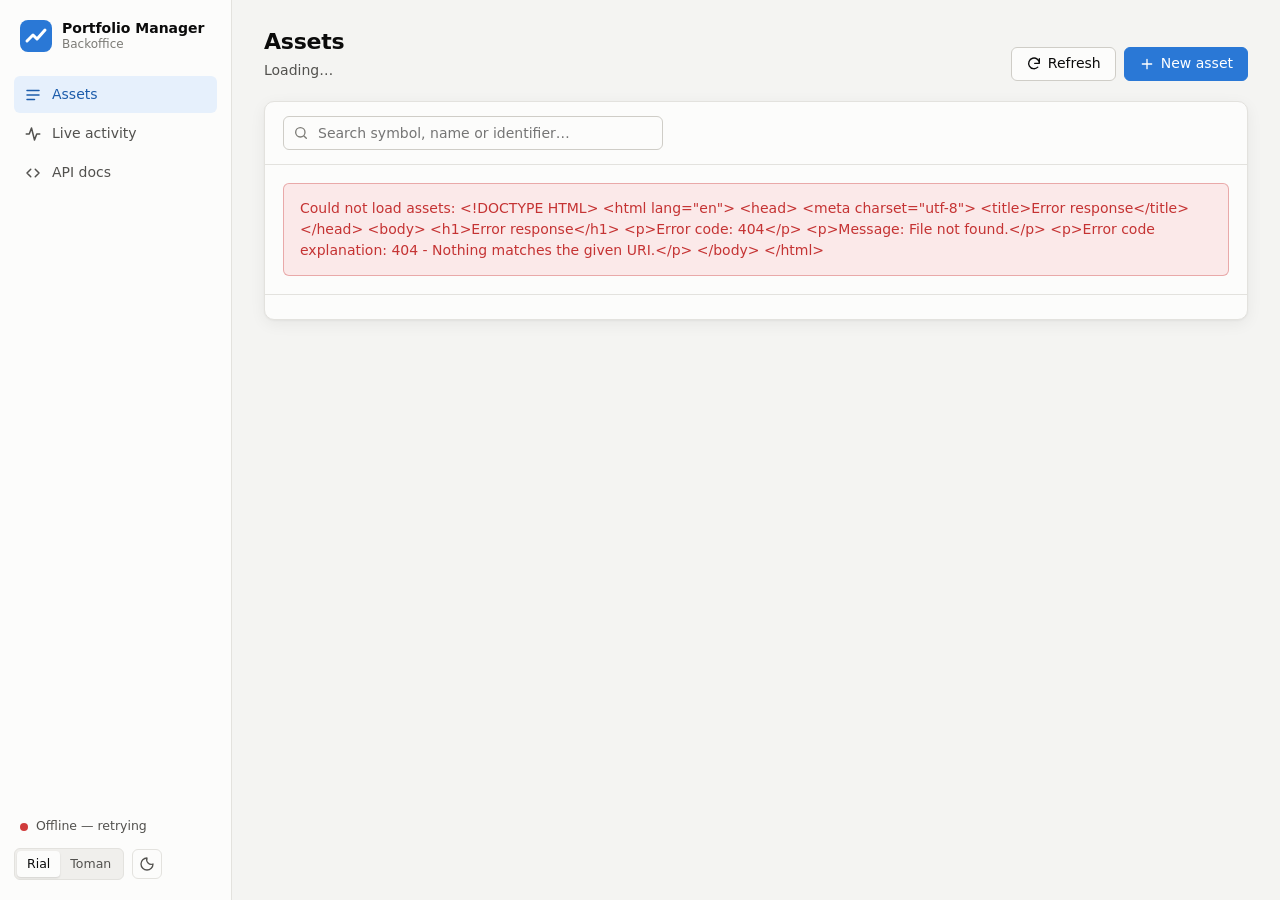
==== wwwroot/index.html @ 0db68439 "add UI" ====
<!doctype html>
<html lang="en">
<head>
  <meta charset="utf-8">
  <meta name="viewport" content="width=device-width, initial-scale=1">
  <title>Portfolio Backoffice</title>
  <meta name="color-scheme" content="light dark">
  <link rel="icon" href="data:image/svg+xml,%3Csvg xmlns='http://www.w3.org/2000/svg' viewBox='0 0 32 32'%3E%3Crect width='32' height='32' rx='8' fill='%232a78d6'/%3E%3Cpath d='M7 21l6-6 4 4 8-9' fill='none' stroke='white' stroke-width='3' stroke-linecap='round' stroke-linejoin='round'/%3E%3C/svg%3E">
  <script>
    // Apply the saved theme before first paint to avoid a flash.
    try { const t = localStorage.getItem('pm.theme'); if (t === 'light' || t === 'dark') document.documentElement.dataset.theme = t; } catch {}
  </script>
  <link rel="stylesheet" href="css/app.css">
  <script type="module" src="js/app.js"></script>
</head>
<body>
  <div class="shell">
    <aside class="sidebar">
      <a class="brand" href="#/assets">
        <span class="brand-mark" aria-hidden="true">
          <svg viewBox="0 0 32 32"><rect width="32" height="32" rx="8"/><path d="M7 21l6-6 4 4 8-9"/></svg>
        </span>
        <span class="brand-text">
          <strong>Portfolio Manager</strong>
          <small>Backoffice</small>
        </span>
      </a>

      <nav class="nav" aria-label="Main">
        <a href="#/assets" data-nav="assets">
          <svg viewBox="0 0 24 24" aria-hidden="true"><path d="M4 6h16M4 12h16M4 18h10"/></svg>
          Assets
        </a>
        <a href="#/activity" data-nav="activity">
          <svg viewBox="0 0 24 24" aria-hidden="true"><path d="M3 12h4l3-8 4 16 3-8h4"/></svg>
          Live activity
          <span class="nav-badge" id="activity-badge" hidden></span>
        </a>
        <a href="swagger" target="_blank" rel="noopener">
          <svg viewBox="0 0 24 24" aria-hidden="true"><path d="M9 7 4 12l5 5M15 7l5 5-5 5"/></svg>
          API docs
        </a>
      </nav>

      <div class="sidebar-footer">
        <div class="conn" id="conn" data-state="connecting" title="Real-time connection">
          <span class="conn-dot" aria-hidden="true"></span>
          <span class="conn-label">Connecting…</span>
        </div>
        <div class="toggles">
          <div class="segmented" role="group" aria-label="Price unit">
            <button type="button" data-unit="IRR">Rial</button>
            <button type="button" data-unit="IRT">Toman</button>
          </div>
          <button type="button" class="icon-btn" id="theme-toggle" aria-label="Toggle theme" title="Toggle theme">
            <svg viewBox="0 0 24 24" aria-hidden="true"><path d="M12 3a9 9 0 1 0 9 9 7 7 0 0 1-9-9z"/></svg>
          </button>
        </div>
      </div>
    </aside>

    <main class="main" id="view" tabindex="-1"></main>
  </div>

  <div class="toasts" id="toasts" role="status" aria-live="polite"></div>
</body>
</html>
---- wwwroot/css/app.css ----
:root {
  color-scheme: light;
  --bg: #f4f4f2;
  --surface: #fcfcfb;
  --surface-2: #f0efec;
  --surface-hover: #f5f5f3;
  --border: #e3e2de;
  --border-strong: #cfcdc7;
  --text: #0b0b0b;
  --text-2: #52514e;
  --text-3: #7c7b76;
  --accent: #2a78d6;
  --accent-hover: #256abf;
  --accent-soft: #e6f0fc;
  --accent-text: #1c5cab;
  --on-accent: #ffffff;
  --danger: #c53333;
  --danger-soft: #fbe9e9;
  --up: #006300;
  --down: #c53333;
  --good: #0ca30c;
  --warning: #fab219;
  --critical: #d03b3b;
  --series-1: #2a78d6;
  --series-2: #eb6834;
  --shadow: 0 1px 2px rgb(0 0 0 / .04), 0 4px 16px rgb(0 0 0 / .06);
  --shadow-lg: 0 8px 40px rgb(0 0 0 / .18);
  --radius: 10px;
  --radius-sm: 6px;
  --font: "Inter", "Vazirmatn", system-ui, -apple-system, "Segoe UI", Tahoma, Roboto, sans-serif;
  --mono: ui-monospace, "Cascadia Mono", "SF Mono", Consolas, "Liberation Mono", monospace;
}

@media (prefers-color-scheme: dark) {
  :root:not([data-theme="light"]) {
    color-scheme: dark;
    --bg: #121211;
    --surface: #1a1a19;
    --surface-2: #232321;
    --surface-hover: #212120;
    --border: #2e2e2b;
    --border-strong: #3f3e3a;
    --text: #ffffff;
    --text-2: #c3c2b7;
    --text-3: #8f8e86;
    --accent: #3987e5;
    --accent-hover: #5598e7;
    --accent-soft: #17283d;
    --accent-text: #86b6ef;
    --danger: #e66767;
    --danger-soft: #3a1d1d;
    --up: #4cc44c;
    --down: #e66767;
    --series-1: #3987e5;
    --series-2: #d95926;
    --shadow: 0 1px 2px rgb(0 0 0 / .3), 0 4px 16px rgb(0 0 0 / .25);
    --shadow-lg: 0 8px 40px rgb(0 0 0 / .5);
  }
}

:root[data-theme="dark"] {
  color-scheme: dark;
  --bg: #121211;
  --surface: #1a1a19;
  --surface-2: #232321;
  --surface-hover: #212120;
  --border: #2e2e2b;
  --border-strong: #3f3e3a;
  --text: #ffffff;
  --text-2: #c3c2b7;
  --text-3: #8f8e86;
  --accent: #3987e5;
  --accent-hover: #5598e7;
  --accent-soft: #17283d;
  --accent-text: #86b6ef;
  --danger: #e66767;
  --danger-soft: #3a1d1d;
  --up: #4cc44c;
  --down: #e66767;
  --series-1: #3987e5;
  --series-2: #d95926;
  --shadow: 0 1px 2px rgb(0 0 0 / .3), 0 4px 16px rgb(0 0 0 / .25);
  --shadow-lg: 0 8px 40px rgb(0 0 0 / .5);
}

*, *::before, *::after { box-sizing: border-box; }

html, body { margin: 0; height: 100%; }

body {
  background: var(--bg);
  color: var(--text);
  font: 14px/1.5 var(--font);
  -webkit-font-smoothing: antialiased;
}

a { color: var(--accent-text); text-decoration: none; }
a:hover { text-decoration: underline; }

button, input, select { font: inherit; color: inherit; }

:focus-visible { outline: 2px solid var(--accent); outline-offset: 2px; }

svg { display: block; }

.num { font-variant-numeric: tabular-nums; white-space: nowrap; }
.mono { font-family: var(--mono); font-size: 12.5px; }
.muted { color: var(--text-2); }
.faint { color: var(--text-3); }
.visually-hidden {
  position: absolute; width: 1px; height: 1px; overflow: hidden;
  clip: rect(0 0 0 0); white-space: nowrap;
}

/* ---------- Shell ---------- */

.shell {
  display: grid;
  grid-template-columns: 232px minmax(0, 1fr);
  min-height: 100vh;
}

.sidebar {
  position: sticky;
  top: 0;
  height: 100vh;
  display: flex;
  flex-direction: column;
  gap: 24px;
  padding: 20px 14px;
  background: var(--surface);
  border-right: 1px solid var(--border);
}

.brand {
  display: flex;
  align-items: center;
  gap: 10px;
  padding: 0 6px;
  color: var(--text);
}
.brand:hover { text-decoration: none; }
.brand-mark svg { width: 32px; height: 32px; }
.brand-mark rect { fill: var(--accent); }
.brand-mark path { fill: none; stroke: #fff; stroke-width: 3; stroke-linecap: round; stroke-linejoin: round; }
.brand-text { display: flex; flex-direction: column; line-height: 1.2; }
.brand-text strong { font-size: 14px; }
.brand-text small { color: var(--text-3); font-size: 12px; }

.nav { display: flex; flex-direction: column; gap: 2px; }
.nav a {
  display: flex;
  align-items: center;
  gap: 10px;
  padding: 8px 10px;
  border-radius: var(--radius-sm);
  color: var(--text-2);
  font-weight: 500;
}
.nav a:hover { background: var(--surface-hover); color: var(--text); text-decoration: none; }
.nav a.active { background: var(--accent-soft); color: var(--accent-text); }
.nav svg { width: 18px; height: 18px; fill: none; stroke: currentColor; stroke-width: 2; stroke-linecap: round; stroke-linejoin: round; }
.nav-badge {
  margin-left: auto;
  min-width: 20px;
  padding: 0 6px;
  border-radius: 10px;
  background: var(--accent);
  color: var(--on-accent);
  font-size: 11px;
  font-weight: 600;
  line-height: 18px;
  text-align: center;
}

.sidebar-footer { margin-top: auto; display: flex; flex-direction: column; gap: 12px; }

.conn {
  display: flex;
  align-items: center;
  gap: 8px;
  padding: 0 6px;
  color: var(--text-2);
  font-size: 12.5px;
}
.conn-dot { width: 8px; height: 8px; border-radius: 50%; background: var(--text-3); flex: none; }
.conn[data-state="open"] .conn-dot { background: var(--good); box-shadow: 0 0 0 3px color-mix(in srgb, var(--good) 22%, transparent); }
.conn[data-state="connecting"] .conn-dot { background: var(--warning); animation: pulse 1.2s ease-in-out infinite; }
.conn[data-state="closed"] .conn-dot { background: var(--critical); }
@keyframes pulse { 50% { opacity: .35; } }

.toggles { display: flex; align-items: center; gap: 8px; }

/* ---------- Controls ---------- */

.btn {
  display: inline-flex;
  align-items: center;
  justify-content: center;
  gap: 6px;
  height: 34px;
  padding: 0 14px;
  border: 1px solid var(--border-strong);
  border-radius: var(--radius-sm);
  background: var(--surface);
  color: var(--text);
  font-weight: 500;
  white-space: nowrap;
  cursor: pointer;
}
.btn:hover { background: var(--surface-hover); }
.btn:disabled { opacity: .55; cursor: default; }
.btn svg { width: 16px; height: 16px; fill: none; stroke: currentColor; stroke-width: 2; stroke-linecap: round; stroke-linejoin: round; }
.btn-primary { background: var(--accent); border-color: var(--accent); color: var(--on-accent); }
.btn-primary:hover { background: var(--accent-hover); border-color: var(--accent-hover); }
.btn-danger { background: var(--danger); border-color: var(--danger); color: #fff; }
.btn-danger:hover { filter: brightness(1.08); background: var(--danger); }
.btn-ghost { border-color: transparent; background: transparent; }
.btn-sm { height: 28px; padding: 0 10px; font-size: 13px; }

.icon-btn {
  display: inline-grid;
  place-items: center;
  width: 30px;
  height: 30px;
  padding: 0;
  border: 1px solid transparent;
  border-radius: var(--radius-sm);
  background: transparent;
  color: var(--text-2);
  cursor: pointer;
}
.icon-btn:hover { background: var(--surface-2); color: var(--text); }
.icon-btn.danger:hover { background: var(--danger-soft); color: var(--danger); }
.icon-btn svg { width: 16px; height: 16px; fill: none; stroke: currentColor; stroke-width: 2; stroke-linecap: round; stroke-linejoin: round; }
.sidebar .icon-btn { border-color: var(--border); }

.segmented {
  display: inline-flex;
  padding: 2px;
  border: 1px solid var(--border);
  border-radius: var(--radius-sm);
  background: var(--surface-2);
}
.segmented button {
  height: 26px;
  padding: 0 10px;
  border: 0;
  border-radius: 4px;
  background: transparent;
  color: var(--text-2);
  font-size: 12.5px;
  font-weight: 500;
  cursor: pointer;
}
.segmented button[aria-pressed="true"] { background: var(--surface); color: var(--text); box-shadow: 0 1px 2px rgb(0 0 0 / .12); }

.input, .field input, .field select {
  width: 100%;
  height: 34px;
  padding: 0 10px;
  border: 1px solid var(--border-strong);
  border-radius: var(--radius-sm);
  background: var(--surface);
}
.input:focus, .field input:focus { outline: 2px solid var(--accent); outline-offset: -1px; border-color: var(--accent); }

.search {
  position: relative;
  flex: 1 1 260px;
  max-width: 380px;
}
.search svg {
  position: absolute; left: 10px; top: 50%; transform: translateY(-50%);
  width: 16px; height: 16px; fill: none; stroke: var(--text-3); stroke-width: 2; stroke-linecap: round;
}
.search .input { padding-left: 34px; }

.chips { display: flex; flex-wrap: wrap; gap: 6px; }
.chip {
  display: inline-flex;
  align-items: center;
  gap: 6px;
  height: 30px;
  padding: 0 12px;
  border: 1px solid var(--border);
  border-radius: 15px;
  background: var(--surface);
  color: var(--text-2);
  font-size: 13px;
  font-weight: 500;
  cursor: pointer;
}
.chip:hover { border-color: var(--border-strong); color: var(--text); }
.chip[aria-pressed="true"] { background: var(--accent-soft); border-color: transparent; color: var(--accent-text); }
.chip .count { color: var(--text-3); font-variant-numeric: tabular-nums; }
.chip[aria-pressed="true"] .count { color: inherit; opacity: .75; }

/* ---------- Page ---------- */

.main { min-width: 0; padding: 28px 32px 48px; outline: none; }

.page { max-width: 1240px; margin: 0 auto; display: flex; flex-direction: column; gap: 20px; }

.page-head { display: flex; align-items: flex-end; justify-content: space-between; gap: 16px; flex-wrap: wrap; }
.page-head h1 { margin: 0; font-size: 22px; line-height: 1.25; letter-spacing: -.01em; }
.page-head .sub { margin: 4px 0 0; color: var(--text-2); }
.page-actions { display: flex; gap: 8px; flex-wrap: wrap; }

.crumbs { display: flex; gap: 6px; align-items: center; color: var(--text-3); font-size: 13px; margin-bottom: 6px; }
.crumbs a { color: var(--text-2); }

.card {
  background: var(--surface);
  border: 1px solid var(--border);
  border-radius: var(--radius);
  box-shadow: var(--shadow);
}
.card-head {
  display: flex;
  align-items: center;
  justify-content: space-between;
  gap: 12px;
  flex-wrap: wrap;
  padding: 14px 18px;
  border-bottom: 1px solid var(--border);
}
.card-head h2 { margin: 0; font-size: 15px; }
.card-body { padding: 18px; }

.toolbar { display: flex; align-items: center; gap: 12px; flex-wrap: wrap; }

/* ---------- Table ---------- */

.table-wrap { overflow-x: auto; }
table { width: 100%; border-collapse: collapse; }
th, td { padding: 10px 14px; text-align: left; border-bottom: 1px solid var(--border); vertical-align: middle; }
th {
  position: sticky; top: 0;
  background: var(--surface);
  color: var(--text-3);
  font-size: 12px;
  font-weight: 600;
  text-transform: uppercase;
  letter-spacing: .04em;
  white-space: nowrap;
}
th.r, td.r { text-align: right; }
tbody tr:hover { background: var(--surface-hover); }
tbody tr:last-child td { border-bottom: 0; }
td.actions { width: 1%; white-space: nowrap; text-align: right; }
td.actions .icon-btn { opacity: .6; }
tr:hover td.actions .icon-btn, td.actions .icon-btn:focus-visible { opacity: 1; }
th button.sort {
  all: unset;
  cursor: pointer;
  display: inline-flex;
  align-items: center;
  gap: 4px;
}
th button.sort:hover { color: var(--text); }
th button.sort:focus-visible { outline: 2px solid var(--accent); outline-offset: 2px; }
th[aria-sort] { color: var(--text); }

.sym { font-weight: 600; color: var(--text); }
.name { max-width: 340px; overflow: hidden; text-overflow: ellipsis; white-space: nowrap; }

.badge {
  display: inline-flex;
  align-items: center;
  height: 22px;
  padding: 0 8px;
  border-radius: 11px;
  background: var(--surface-2);
  color: var(--text-2);
  font-size: 12px;
  font-weight: 500;
  white-space: nowrap;
}

.flash { animation: flash 1.4s ease-out; }
@keyframes flash { 0% { background: var(--accent-soft); } 100% { background: transparent; } }

.delta { font-weight: 500; }
.delta.up { color: var(--up); }
.delta.down { color: var(--down); }

.pager {
  display: flex;
  align-items: center;
  justify-content: space-between;
  gap: 12px;
  padding: 12px 18px;
  border-top: 1px solid var(--border);
  color: var(--text-2);
  font-size: 13px;
}
.pager .btns { display: flex; gap: 6px; }

.empty {
  padding: 48px 20px;
  text-align: center;
  color: var(--text-2);
}
.empty strong { display: block; color: var(--text); font-size: 15px; margin-bottom: 4px; }

.skeleton { padding: 48px; text-align: center; color: var(--text-3); }

.error-box {
  padding: 14px 16px;
  border: 1px solid color-mix(in srgb, var(--danger) 35%, transparent);
  border-radius: var(--radius-sm);
  background: var(--danger-soft);
  color: var(--danger);
}

/* ---------- Asset detail ---------- */

.asset-title { display: flex; align-items: center; gap: 10px; flex-wrap: wrap; }
.asset-title .name-fa { font-size: 15px; color: var(--text-2); font-weight: 400; }

.stats {
  display: grid;
  grid-template-columns: repeat(auto-fit, minmax(180px, 1fr));
  overflow: hidden;
}
/* Dividers drawn by each tile, so a partly filled last row leaves no gray gap. */
.stat { padding: 16px 18px; box-shadow: 1px 0 0 var(--border), 0 1px 0 var(--border); }
.stat .label { color: var(--text-3); font-size: 12px; font-weight: 600; text-transform: uppercase; letter-spacing: .04em; }
.stat .value { margin-top: 4px; font-size: 22px; font-weight: 600; letter-spacing: -.01em; }
.stat .value small { font-size: 13px; font-weight: 500; color: var(--text-3); margin-left: 4px; }
.stat .meta { margin-top: 2px; font-size: 13px; color: var(--text-2); }

.meta-list { display: grid; grid-template-columns: max-content 1fr; gap: 6px 16px; margin: 0; font-size: 13px; }
.meta-list dt { color: var(--text-3); }
.meta-list dd { margin: 0; }

/* ---------- Chart ---------- */

.chart { position: relative; height: 280px; touch-action: pan-y; }
.chart svg { width: 100%; height: 100%; overflow: visible; }
.chart .grid line { stroke: var(--border); stroke-width: 1; }
.chart .axis text { fill: var(--text-3); font-size: 11px; font-variant-numeric: tabular-nums; }
.chart .line { fill: none; stroke-width: 2; stroke-linejoin: round; stroke-linecap: round; }
.chart .area { opacity: .08; }
.chart .crosshair { stroke: var(--text-3); stroke-width: 1; stroke-dasharray: 3 3; }
.chart .dot { stroke: var(--surface); stroke-width: 2; }
.chart:focus-visible { outline: 2px solid var(--accent); outline-offset: 4px; border-radius: 4px; }

.legend { display: flex; gap: 16px; font-size: 13px; color: var(--text-2); }
.legend span { display: inline-flex; align-items: center; gap: 6px; }
.legend i { width: 14px; height: 2px; border-radius: 1px; }

.tooltip {
  position: absolute;
  top: 0;
  z-index: 2;
  min-width: 150px;
  padding: 8px 10px;
  border: 1px solid var(--border);
  border-radius: var(--radius-sm);
  background: var(--surface);
  box-shadow: var(--shadow);
  font-size: 12.5px;
  pointer-events: none;
}
.tooltip .t-date { color: var(--text-2); margin-bottom: 4px; }
.tooltip .t-row { display: flex; align-items: center; gap: 8px; }
.tooltip .t-row i { width: 12px; height: 2px; border-radius: 1px; flex: none; }
.tooltip .t-row strong { font-variant-numeric: tabular-nums; }
.tooltip .t-row span { color: var(--text-3); margin-left: auto; padding-left: 10px; }

/* ---------- Activity ---------- */

.feed { list-style: none; margin: 0; padding: 0; }
.feed li {
  display: grid;
  grid-template-columns: 76px 120px minmax(0, 1fr) auto;
  align-items: center;
  gap: 12px;
  padding: 9px 18px;
  border-bottom: 1px solid var(--border);
  font-size: 13px;
}
.feed li:last-child { border-bottom: 0; }
.feed .time { color: var(--text-3); font-variant-numeric: tabular-nums; }
.feed .what { overflow: hidden; text-overflow: ellipsis; white-space: nowrap; }
.badge.ev-asset { background: var(--accent-soft); color: var(--accent-text); }
.badge.ev-created { background: color-mix(in srgb, var(--good) 14%, transparent); color: var(--up); }

/* ---------- Dialog ---------- */

dialog {
  width: min(480px, calc(100vw - 32px));
  padding: 0;
  border: 1px solid var(--border);
  border-radius: 12px;
  background: var(--surface);
  color: var(--text);
  box-shadow: var(--shadow-lg);
}
dialog::backdrop { background: rgb(0 0 0 / .4); }
dialog form { margin: 0; }
.dialog-head { display: flex; align-items: center; justify-content: space-between; padding: 16px 20px 0; }
.dialog-head h2 { margin: 0; font-size: 16px; }
.dialog-body { padding: 16px 20px; display: flex; flex-direction: column; gap: 14px; }
.dialog-body p { margin: 0; color: var(--text-2); }
.dialog-foot { display: flex; justify-content: flex-end; gap: 8px; padding: 14px 20px; border-top: 1px solid var(--border); background: var(--surface-2); border-radius: 0 0 12px 12px; }

.field { display: flex; flex-direction: column; gap: 5px; }
.field label { font-size: 13px; font-weight: 500; }
.field .hint { font-size: 12px; color: var(--text-3); }
.field-row { display: grid; grid-template-columns: 1fr 1fr; gap: 12px; }
.form-error { font-size: 13px; }

/* ---------- Toasts ---------- */

.toasts {
  position: fixed;
  right: 16px;
  bottom: 16px;
  z-index: 50;
  display: flex;
  flex-direction: column;
  gap: 8px;
  max-width: calc(100vw - 32px);
}
.toast {
  display: flex;
  align-items: center;
  gap: 10px;
  min-width: 240px;
  max-width: 420px;
  padding: 10px 14px;
  border: 1px solid var(--border);
  border-left: 3px solid var(--good);
  border-radius: var(--radius-sm);
  background: var(--surface);
  box-shadow: var(--shadow-lg);
  animation: toast-in .18s ease-out;
}
.toast.error { border-left-color: var(--critical); }
@keyframes toast-in { from { transform: translateY(8px); opacity: 0; } }

/* ---------- Responsive ---------- */

@media (max-width: 860px) {
  .shell { grid-template-columns: 1fr; }
  .sidebar {
    position: sticky;
    z-index: 10;
    height: auto;
    flex-direction: row;
    flex-wrap: wrap;
    align-items: center;
    gap: 8px 12px;
    padding: 10px 16px;
    border-right: 0;
    border-bottom: 1px solid var(--border);
  }
  .brand-text small { display: none; }
  .nav { flex-direction: row; order: 3; width: 100%; overflow-x: auto; }
  .nav a { padding: 6px 10px; white-space: nowrap; }
  .sidebar-footer { margin: 0 0 0 auto; flex-direction: row; align-items: center; }
  .conn-label { display: none; }
  .main { padding: 20px 16px 40px; }
  .field-row { grid-template-columns: 1fr; }
  .feed li { grid-template-columns: minmax(0, 1fr) auto; gap: 2px 12px; padding: 9px 16px; }
  .feed li .time { grid-column: 1; grid-row: 1; }
  .feed li > span:nth-child(2) { grid-column: 2; grid-row: 1; justify-self: end; }
  .feed li .what { grid-column: 1; grid-row: 2; }
  .feed li .val { grid-column: 2; grid-row: 2; justify-self: end; }
  .hide-sm { display: none; }
  th, td { padding: 10px; }
  .name { max-width: 140px; }
  .stats { grid-template-columns: repeat(2, minmax(0, 1fr)); }
  .stat { padding: 12px 14px; }
  .stat .value { font-size: 18px; }
}
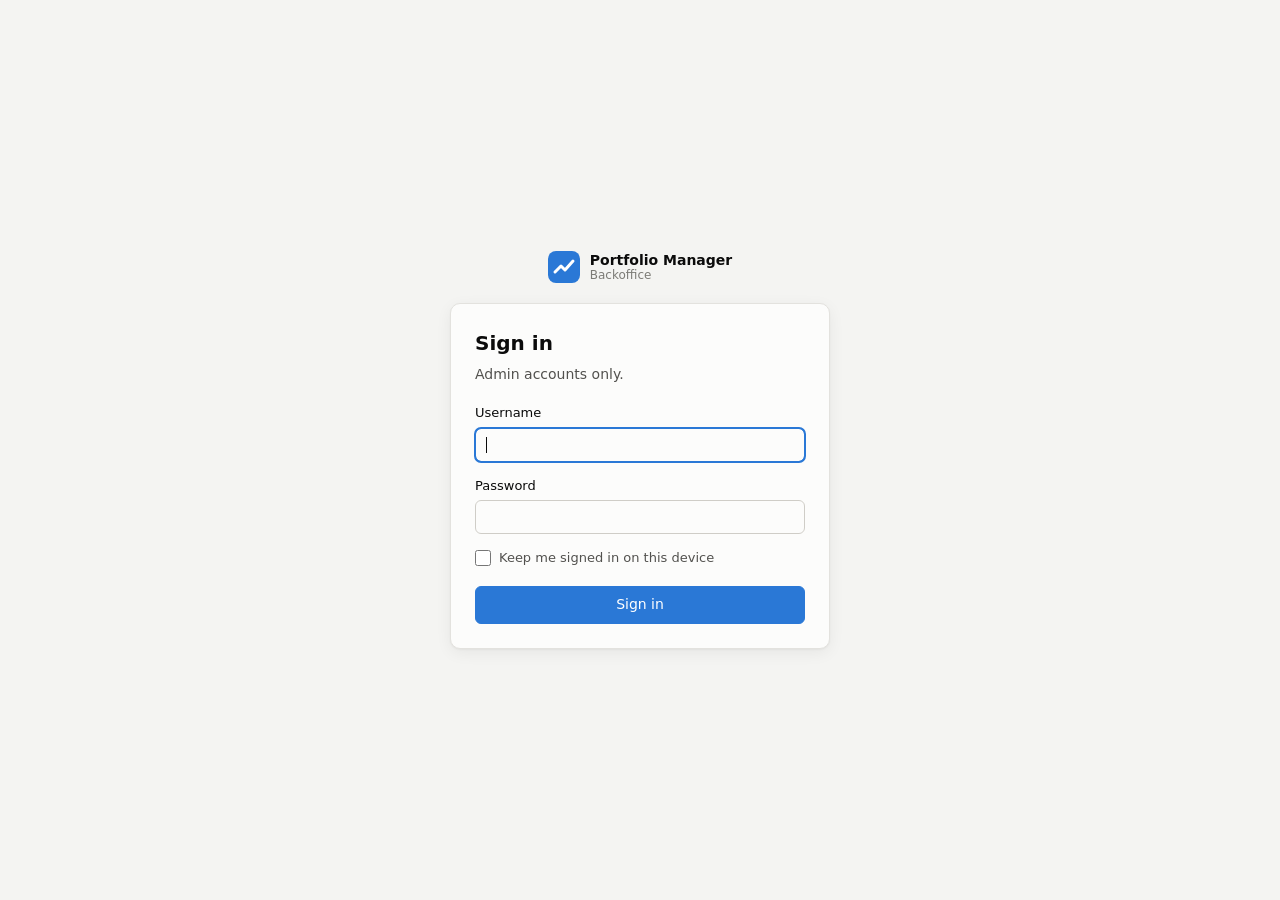
==== commit b017ff3e: "Add admin login, API authentication and rate limiting - Users table with hashed passwords and two ro" ====
--- a/wwwroot/index.html
+++ b/wwwroot/index.html
@@ -36,6 +36,10 @@
           Live activity
           <span class="nav-badge" id="activity-badge" hidden></span>
         </a>
+        <a href="#/users" data-nav="users">
+          <svg viewBox="0 0 24 24" aria-hidden="true"><path d="M16 20v-1a4 4 0 0 0-4-4H6a4 4 0 0 0-4 4v1M9 11a4 4 0 1 0 0-8 4 4 0 0 0 0 8zM22 20v-1a4 4 0 0 0-3-3.9M16 3.1a4 4 0 0 1 0 7.8"/></svg>
+          Users
+        </a>
         <a href="swagger" target="_blank" rel="noopener">
           <svg viewBox="0 0 24 24" aria-hidden="true"><path d="M9 7 4 12l5 5M15 7l5 5-5 5"/></svg>
           API docs
@@ -56,6 +60,12 @@
             <svg viewBox="0 0 24 24" aria-hidden="true"><path d="M12 3a9 9 0 1 0 9 9 7 7 0 0 1-9-9z"/></svg>
           </button>
         </div>
+        <div class="user-box" id="user-box" hidden>
+          <span class="avatar" id="user-avatar" aria-hidden="true"></span>
+          <span class="user-name" id="user-name"></span>
+          <button type="button" class="icon-btn" id="change-password" aria-label="Change password" title="Change password"></button>
+          <button type="button" class="icon-btn" id="sign-out" aria-label="Sign out" title="Sign out"></button>
+        </div>
       </div>
     </aside>
 
--- a/wwwroot/css/app.css
+++ b/wwwroot/css/app.css
@@ -542,6 +542,60 @@
 .toast.error { border-left-color: var(--critical); }
 @keyframes toast-in { from { transform: translateY(8px); opacity: 0; } }
 
+/* ---------- Login ---------- */
+
+.login-body { display: grid; place-items: center; min-height: 100vh; padding: 24px 16px; }
+.login { width: min(380px, 100%); display: flex; flex-direction: column; gap: 20px; }
+.login-brand { justify-content: center; }
+.login-card { display: flex; flex-direction: column; gap: 14px; padding: 24px; }
+.login-card h1 { margin: 0; font-size: 20px; }
+.login-card .muted { margin: -8px 0 4px; }
+.login-submit { height: 38px; margin-top: 4px; }
+
+.check { display: flex; align-items: center; gap: 8px; font-size: 13px; color: var(--text-2); cursor: pointer; }
+.check input { width: 16px; height: 16px; margin: 0; accent-color: var(--accent); }
+
+.field select { appearance: auto; }
+
+/* ---------- Signed-in user ---------- */
+
+.user-box {
+  display: flex;
+  align-items: center;
+  gap: 8px;
+  padding: 8px 6px 0;
+  border-top: 1px solid var(--border);
+}
+.avatar {
+  display: grid;
+  place-items: center;
+  width: 28px;
+  height: 28px;
+  flex: none;
+  border-radius: 50%;
+  background: var(--accent-soft);
+  color: var(--accent-text);
+  font-size: 12px;
+  font-weight: 600;
+  text-transform: uppercase;
+}
+.user-name { flex: 1; min-width: 0; overflow: hidden; text-overflow: ellipsis; white-space: nowrap; font-weight: 500; font-size: 13px; }
+
+.code {
+  margin: 0;
+  padding: 12px 14px;
+  overflow-x: auto;
+  border-radius: var(--radius-sm);
+  background: var(--surface-2);
+  font: 12.5px/1.6 var(--mono);
+  white-space: pre;
+}
+.help { display: flex; flex-direction: column; gap: 10px; color: var(--text-2); }
+.help p { margin: 0; }
+.help code { padding: 1px 5px; border-radius: 4px; background: var(--surface-2); font: 12.5px var(--mono); }
+.input-row { display: flex; gap: 8px; }
+.input-row input { flex: 1; min-width: 0; }
+
 /* ---------- Responsive ---------- */
 
 @media (max-width: 860px) {
@@ -563,6 +617,8 @@
   .nav a { padding: 6px 10px; white-space: nowrap; }
   .sidebar-footer { margin: 0 0 0 auto; flex-direction: row; align-items: center; }
   .conn-label { display: none; }
+  .user-box { padding: 0; border: 0; }
+  .user-name { display: none; }
   .main { padding: 20px 16px 40px; }
   .field-row { grid-template-columns: 1fr; }
   .feed li { grid-template-columns: minmax(0, 1fr) auto; gap: 2px 12px; padding: 9px 16px; }
